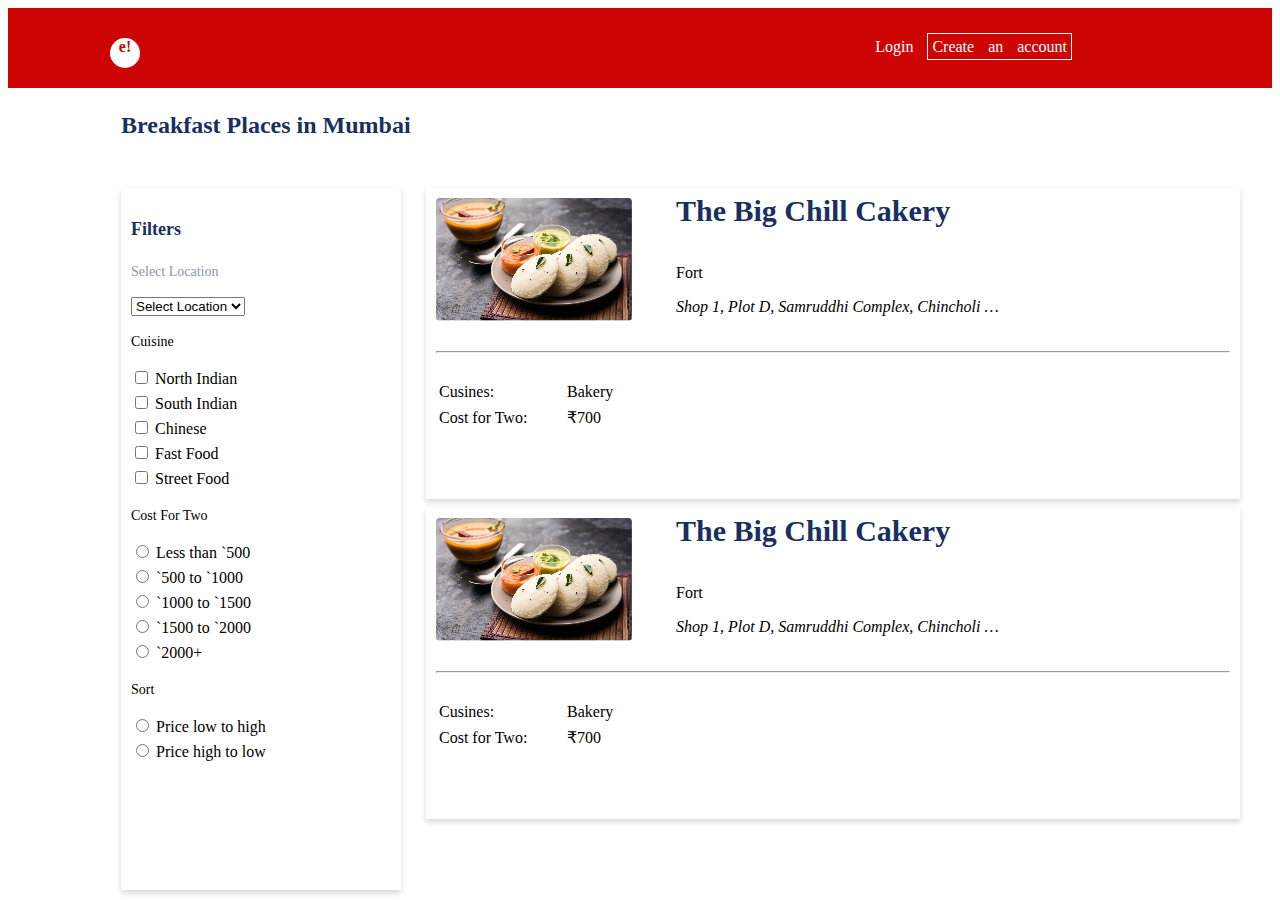
==== Assignment1/productSearch.html @ 594d989d "changes" ====
<!-- Create a static search page for the product using HTML and CSS. Refer the below user stories:
Search Result
Filter
Sort Options

https://xd.adobe.com/view/2409336a-0d1e-4f89-9b6c-1f9d1da0f2db-715a/screen/dddcd560-382b-4412-a00b-c5edb322b69f/specs/ -->
<!DOCTYPE html>
<html lang="en">
<head>
    <meta charset="UTF-8">
    <meta http-equiv="X-UA-Compatible" content="IE=edge">
    <meta name="viewport" content="width=device-width, initial-scale=1.0">
    <title>Web intern-1</title>
    <link rel="stylesheet" href="productSearch.css">
</head>
<body>
    <header>
        <span class="logo-span"> 
            <a class="logo-text" href="#">e!</a> 
        </span>
           
          <span class="login-signup">
            <a href="#" class="login-text">Login</a>
            <a href="#" class="signup">Create an account</a>
          </span>
       
    </header>
    <main>
        <section>
             <h2 class="filter-text">Breakfast Places in Mumbai</h2>
            <article class="filter-article">
                <p class="left-filter-label">Filters</p>
               
                <div class="location-filter">
                    <p class="select-location-txt">Select Location</p>
                    <select name="location-dropdown" id="location-filter">
                        <option value="location-item" default>Select Location </option>
                        <option value="location-item">Wasi</option>
                        <option value="location-item">Andheri</option>
                        <option value="location-item">Chaupati</option>
                    </select>
                </div>

                <div class="cuisine-filter">
                    <p class="cusine-txt">Cuisine</p>
                    <input type="checkbox" name="north-indian" id="north-indian">
                    <label for="north-indian">North Indian</label><br>
                    <input type="checkbox" name="south-indian" id="south-indian">
                    <label for="south-indian">South Indian</label><br>
                    <input type="checkbox" name="chinese" id="chinese">
                    <label for="chinese">Chinese</label><br>
                    <input type="checkbox" name="fast-food" id="fast-food">
                    <label for="north-indian">Fast Food</label><br>
                    <input type="checkbox" name="street-food" id="street-food">
                    <label for="street-food">Street Food</label>
                    
                </div>

                <div class="costForTwo">
                    <p class="costfortwo-txt">Cost For Two</p>
                    <input type="radio" name="costfortwo" id="less-500">
                    <label for="costfortwo">Less than `500</label><br>
                    <input type="radio" name="costfortwo" id="500to1000">
                    <label for="costfortwo">`500 to `1000</label><br>
                    <input type="radio" name="costfortwo" id="1000to1500">
                    <label for="costfortwo">`1000 to `1500</label><br>
                    <input type="radio" name="costfortwo" id="1500to2000">
                    <label for="costfortwo">`1500 to `2000</label><br>
                    <input type="radio" name="costfortwo" id="2000plus">
                    <label for="costfortwo">`2000+</label>


                </div>

                
                <div class="sort">
                    <p class="sort-txt">Sort</p>
                    <input type="radio" name="sort" id="sortlow">
                    <label for="sort">Price low to high</label><br>
                    <input type="radio" name="sort" id="sorthigh">
                    <label for="sort">Price high to low</label><br>
                 


                </div>


                

            </article>
            <article class="resultcard1-article">
                <img  class="img-cuisine" src="./images/shutterstock_1154073754.png" alt="result-img-1">
                <span class="hotel-details">
                    <p class="hotel-name">The Big Chill Cakery</p>
                    <p>Fort</p>
                    <address>Shop 1, Plot D, Samruddhi Complex, Chincholi …</address>
                </span>
                <br>
                <br>
                <hr>
                <br>
                
             
                   <table>
                    <td class="label-text">Cusines:
                        
                    </td>
                    <td class="cell-value">Bakery</td>
                    </table>
                    <table>
                    <td class="label-text">Cost for Two:</td>
                    <td class="cell-value">₹700</td>
                   </table>
            
            </article>
            

            <article class="resultcard2-article">
                 <img class="img-cuisine" src="./images/shutterstock_1154073754.png" alt="result-img-2">
                <span class="hotel-details">
                    <p class="hotel-name">The Big Chill Cakery</p>
                    <p>Fort</p>
                    <address>Shop 1, Plot D, Samruddhi Complex, Chincholi …</address>
                </span>
                <br>
                <br>
                <hr>
                <br>
                
             
                   <table>
                    <td class="label-text">Cusines:
                        
                    </td>
                    <td class="cell-value">Bakery</td>
                    </table>
                    <table>
                    <td class="label-text">Cost for Two:</td>
                    <td class="cell-value">₹700</td>
                   </table>
            
            </article>

        </section>
    </main>
    <footer></footer>
</body>
</html>
---- Assignment1/productSearch.css ----
header {
    background-color: #CE0505;
    height: 80px;
    position: relative;

}

.logo-span {
    background-color: white;
    width: 30px;
    height: 30px;
    border-radius: 50%;
    left: 102px;
    text-align: center;
}

.logo-text {
    color: #CE0505;
    text-decoration: none;
    font-weight: bold;
}

span {
    top: 30px;
    position: absolute;
}

.login-signup {
    right: 200px;
    word-spacing: 10px;

}


.signup {
    border: 1px solid white;
    padding: 4px;
    word-spacing: none;
    color: white;
    text-decoration: none;
}

.login-text {
    color: white;
    text-decoration: none;

}

section {
    position: relative;
}

article {
    position: absolute;
    background: #FFFFFF 0% 0% no-repeat padding-box;
    box-shadow: 0px 3px 6px #00000029;
    opacity: 1;
}

.filter-text {
    left: 113px;
    position: absolute;
    top: 4px;
    color: #192F60
}

.filter-article {
    top: 100px;
    left: 113px;
    width: 260px;
    height: 682px;
    padding: 10px;
    line-height: 25px;
}


.resultcard1-article {
    top: 100px;
    left: 418px;
    width: 794px;
    height: 291px;
    padding: 10px;

}

.resultcard2-article {
    top: 420px;
    left: 418px;
    width: 794px;
    height: 291px;
    padding: 10px;
}

table {
    line-height: 20px
}

.cell-value {
    left: 140px;
    position: absolute;
}

.hotel-details {

    left: 250px;
    top: -30px;
}

.hotel-name {
    color: #192F60;
    font: normal normal 600 30px/46px Poppins;
}

.img-cuisine {
    border-radius: 4px;
}

.left-filter-label {
    font: normal normal 600 18px/27px Poppins;
    color: #192F60;
}

.location-filter {
    font: normal normal normal 14px/21px Poppins;

    color: #8C96AB;
}

.select-location-txt,
.cusine-txt,
.costfortwo-txt,
.sort-txt {
    font: normal normal normal 14px/21px Poppins;

}
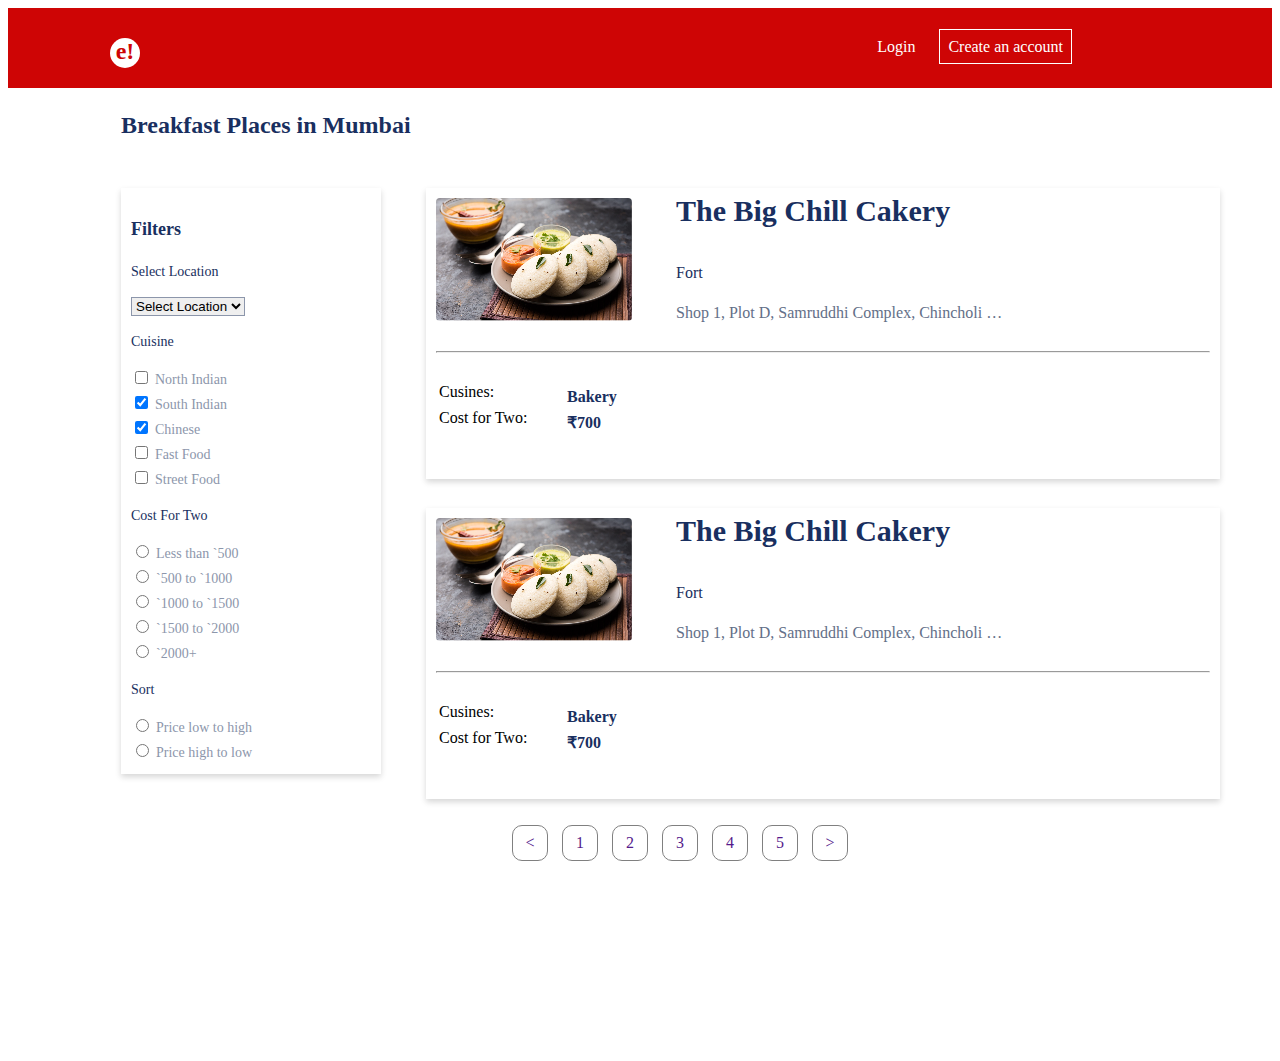
==== commit b75ee642: "commit" ====
--- a/Assignment1/productSearch.html
+++ b/Assignment1/productSearch.html
@@ -27,7 +27,7 @@
     </header>
     <main>
         <section>
-             <h2 class="filter-text">Breakfast Places in Mumbai</h2>
+             <h2 class="filter-text primaryHeaderFonts">Breakfast Places in Mumbai</h2>
             <article class="filter-article">
                 <p class="left-filter-label">Filters</p>
                
@@ -45,9 +45,9 @@
                     <p class="cusine-txt">Cuisine</p>
                     <input type="checkbox" name="north-indian" id="north-indian">
                     <label for="north-indian">North Indian</label><br>
-                    <input type="checkbox" name="south-indian" id="south-indian">
+                    <input type="checkbox" name="south-indian" id="south-indian" checked>
                     <label for="south-indian">South Indian</label><br>
-                    <input type="checkbox" name="chinese" id="chinese">
+                    <input type="checkbox" name="chinese" id="chinese" checked>
                     <label for="chinese">Chinese</label><br>
                     <input type="checkbox" name="fast-food" id="fast-food">
                     <label for="north-indian">Fast Food</label><br>
@@ -92,7 +92,7 @@
                 <img  class="img-cuisine" src="./images/shutterstock_1154073754.png" alt="result-img-1">
                 <span class="hotel-details">
                     <p class="hotel-name">The Big Chill Cakery</p>
-                    <p>Fort</p>
+                    <p class="article-subheader">Fort</p>
                     <address>Shop 1, Plot D, Samruddhi Complex, Chincholi …</address>
                 </span>
                 <br>
@@ -119,7 +119,7 @@
                  <img class="img-cuisine" src="./images/shutterstock_1154073754.png" alt="result-img-2">
                 <span class="hotel-details">
                     <p class="hotel-name">The Big Chill Cakery</p>
-                    <p>Fort</p>
+                    <p class="article-subheader">Fort</p>
                     <address>Shop 1, Plot D, Samruddhi Complex, Chincholi …</address>
                 </span>
                 <br>
@@ -142,7 +142,18 @@
             </article>
 
         </section>
+            <div class="pagination">
+        <a href=""><</a>
+        <a href="">1</a>
+        <a href="">2</a>
+        <a href="">3</a>
+        <a href="">4</a>
+        <a href="">5</a>
+        <a href="">></a>
+
+    </div>
     </main>
-    <footer></footer>
+  
+
 </body>
 </html>--- a/Assignment1/productSearch.css
+++ b/Assignment1/productSearch.css
@@ -1,3 +1,8 @@
+*{
+box-sizing: border-box;
+}
+
+
 header {
     background-color: #CE0505;
     height: 80px;
@@ -11,6 +16,7 @@
     height: 30px;
     border-radius: 50%;
     left: 102px;
+    
     text-align: center;
 }
 
@@ -18,6 +24,7 @@
     color: #CE0505;
     text-decoration: none;
     font-weight: bold;
+    font-size: 24px;
 }
 
 span {
@@ -27,15 +34,15 @@
 
 .login-signup {
     right: 200px;
-    word-spacing: 10px;
+    word-spacing: 20px;
 
 }
 
 
 .signup {
     border: 1px solid white;
-    padding: 4px;
-    word-spacing: none;
+    padding: 8px;
+    word-spacing: 0;
     color: white;
     text-decoration: none;
 }
@@ -68,7 +75,6 @@
     top: 100px;
     left: 113px;
     width: 260px;
-    height: 682px;
     padding: 10px;
     line-height: 25px;
 }
@@ -98,6 +104,9 @@
 .cell-value {
     left: 140px;
     position: absolute;
+    color: #192F60;
+    font: normal normal normal 16px/30px Poppins;
+    font-weight: 600;
 }
 
 .hotel-details {
@@ -114,6 +123,9 @@
 .img-cuisine {
     border-radius: 4px;
 }
+#location-filter{
+border: 1px solid #8C96AB;
+}
 
 .left-filter-label {
     font: normal normal 600 18px/27px Poppins;
@@ -122,7 +134,6 @@
 
 .location-filter {
     font: normal normal normal 14px/21px Poppins;
-
     color: #8C96AB;
 }
 
@@ -131,5 +142,43 @@
 .costfortwo-txt,
 .sort-txt {
     font: normal normal normal 14px/21px Poppins;
+    color: #192F60;
 
+}
+address{
+    font: normal normal normal 16px/30px Poppins;
+    color: #636F88;
+}
+.article-subheader{
+    color: #192F60;
+    font: normal normal medium 16px/30px Poppins;
+}
+input,label,option,checkbox{
+    font: normal 14px/21px Poppins;
+    letter-spacing: 0px;
+    color: #8C96AB;
+}
+.checked{
+    border: 2px solid #FAFBFC;
+}
+
+.pagination{
+    position: absolute;
+    top:825px;
+    left: 40%;
+    margin: 0 auto;
+    margin-bottom: 100px;
+   
+}
+.pagination>a{
+    display: inline-block;
+    width: 36px;
+    height: 36px;
+    margin-right:10px;
+        text-decoration: none;
+        border: 1px solid gray ;
+        text-align: center;
+        padding-top: 8px;
+        border-radius: 10px;
+        margin-bottom: 200px;
 }